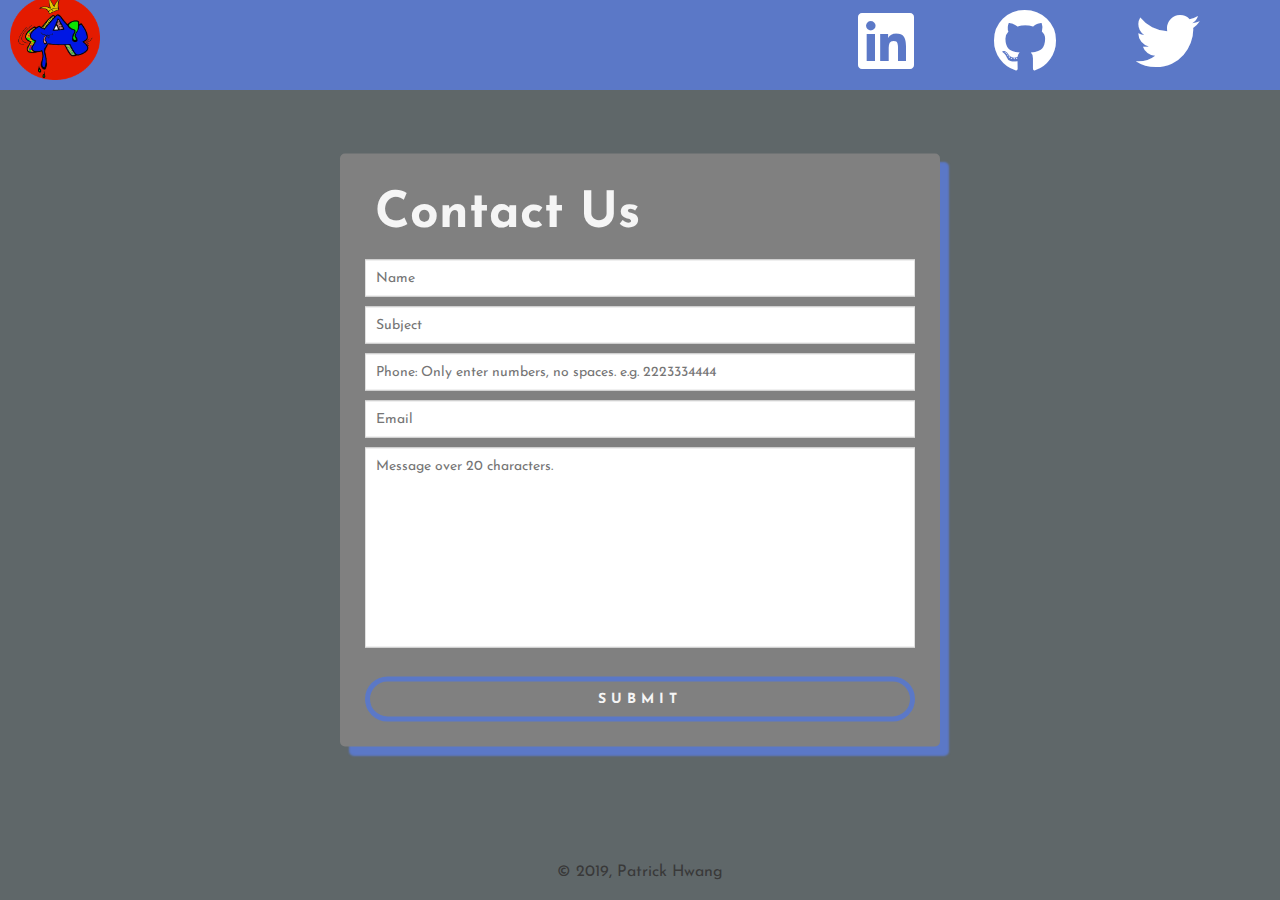
==== index.html @ a1ae89ef "Named contact.html to index.html" ====
<!DOCTYPE html>
<html lang="en" dir="ltr">

<head>
    <meta charset="utf-8">
    <title>Contact Patrick</title>
    <link rel="stylesheet" href="https://use.fontawesome.com/releases/v5.4.1/css/all.css">
    <link rel="stylesheet" href="styles.css">
</head>

<body>
    <nav id="nav">
        <div class="hamburger">
            <div class="line"></div>
            <div class="line"></div>
            <div class="line"></div>
        </div>

        <ul class="nav-links">
            <li id="logo-li">
                <a id="logo" href="pathwang.com"><img src="GrafitiA2colorcircle.png" alt=""></a>
            </li>
            <li class="nav-li">
                <a class="btn" href="https://www.linkedin.com/in/patrick-hwang-695275179/">
                    <i class="fab fa-linkedin fa-lg"></i>
                </a>
            </li>
            <li class="nav-li">
                <a class="btn" href="https://github.com/Hwang08">
                    <i class="fab fa-github fa-lg"></i>
                </a>
            </li>
            <li class="nav-li">
                <a class="btn" href="https://twitter.com/PMH812">
                    <i class="fab fa-twitter fa-lg"></i>
                </a>
            </li>
        </ul>

    </nav>

    <section class="container">
        <div class="wrapper">
            <h1>Contact Us</h1>
            <div id="error_message">

            </div>
            <form action="" id="myform" onsubmit="return validate();">
                <div class="input_field">
                    <input type="text" placeholder="Name" id="name">
                </div>
                <div class="input_field">
                    <input type="text" placeholder="Subject" id="subject">
                </div>
                <div class="input_field">
                    <input type="text" placeholder="Phone: Only enter numbers, no spaces. e.g. 2223334444" id="phone">
                </div>
                <div class="input_field">
                    <input type="email" placeholder="Email" id="email">
                </div>
                <div class="input_field">
                    <textarea rows="10" cols="30" placeholder="Message over 20 characters." id="message"></textarea>
                </div>
                <div class="contact-btn">
                    <input type="submit">
                </div>
            </form>
        </div>
    </section>

    <footer id="contact-footer">
        &copy 2019, Patrick Hwang
    </footer>

    <script src="main.js"></script>
</body>

</html>
---- styles.css ----
/* ------------------------------------------------------------*/
/* ----------------------- contact.html ----------------------- */
/* -------------------------------------------------------------*/

@import url('https://fonts.googleapis.com/css?family=Josefin+Sans');

*{
  margin: 0;
  padding: 0;
  box-sizing: border-box;
  font-family: 'Josefin Sans', sans-serif;
}

body{
	background: #5f6769;
}

input{
  font-size: 14px;
}
textarea{
	min-width: 100%;
	max-width: 100%;
  font-size: 14px;
}

.wrapper{
  position: absolute;
  top: 50%;
  left: 50%;
  transform: translate(-50%,-50%);
  max-width: 600px;
  width: 100%;
  background: grey;
  padding: 25px;
  border-radius: 5px;
  box-shadow: 9px 9px 2px #5b78c7;
}

.wrapper h2{
  text-align: center;
  margin-bottom: 20px;
  text-transform: uppercase;
  letter-spacing: 3px;
  color: #332902;
}

.wrapper .input_field{
  margin-bottom: 10px;
}

.wrapper .input_field input[type="text"],
.wrapper textarea{
  border: 1px solid #e0e0e0;
  width: 100%;
  padding: 10px;
}
.wrapper .input_field input[type="email"],
.wrapper textarea{
  border: 1px solid #e0e0e0;
  width: 100%;
  padding: 10px;
}

.wrapper textarea{
  resize: none;
  height: 200px;
}

.wrapper .contact-btn input[type="submit"]{
  border: 5px solid #5b78c7;
  margin-top: 15px;
  padding: 10px;
  text-align: center;
  width: 100%;
  background: none;
  color: whitesmoke;
  font-size: 14px;
  text-transform: uppercase;
  letter-spacing: 5px;
  font-weight: bold;
  border-radius: 25px;
  transition: 0.4s linear;
  cursor: pointer;
}

.wrapper .contact-btn input[type="submit"]:hover{
  /* button color on hover */
	background: #5b78c7;
  /* font color on hover */
  color: whitesmoke;
}

#error_message{
  margin-bottom: 20px;
  background: #fe8b8e;
  padding: 0px;
  text-align: center;
  font-size: 14px;
  transition: all 0.5s ease;
}


  /* ----------------------------------------------------------- */
/* -------------------- Nav Start --------------------- */
/* ----------------------------------------------------------- */

nav{
  height:10vh;
  background: #5b78c7;
}

.nav-links{
  /* Make's list items in a single row */
  display: flex;
  list-style: none;
  /* Ul 50% of the nav */
  width: 100%;
  /* Ul 100% of the nav height */
  height: 100%;
  /* Horizontally aligns li */
  justify-content: space-around;
  /* Veritcally aligns li */
  align-items: center;
}

.nav-links #logo-li{
  margin: 3px auto 2px 10px;
  /* margin-right: auto; */
}

#logo:after {
	content: '';
	width: 3px;
	height: 3px;
	display: block;
	transition: 500ms;
  }

#logo:hover:after {
  font-size: .5em;
	text-align: center;
	content: 'Home';
	color: whitesmoke;
	width: 100%;
	transition: 500ms;
}

img{
  width: 90px;
}

.nav-li{
  margin-right: 80px;
}

.nav-links li a{
  color: white;
  text-decoration: none;
  font-size: 3em;
}

.nav-links li a:hover{
	opacity: .7;
}

.container{
  /* 90 because of height:10vh; in the nav make 100 or full screen */
  height: 90vh;
  display: flex;
  justify-content: center;
  align-items: center;
}

.container h1{
  margin: 10px;
  font-size: 50px;
  color: whitesmoke;
}

@media screen and (max-width: 768px){

  /* Hamburger lines*/
  .line{
      width: 30px;
      height: 3px;
      background: white;
      margin: 5px;
  }

  nav{
      position: relative;
  }

  .hamburger{
      position: absolute;
      /* Makes custom hamburger icon clickable */
      cursor: pointer;
      right: 5%;
      /* This perfectly centers the hamburger vertically */
      top: 50%;
      transform: translate(-5%, -50%);
      /* After the hamburger is clicked the mask covers the hamburger. This shows the hamburger on top of the mask after the hamburger is opened */
      z-index: 2;
  }

  /* At 768px there is no longer links at the navbar */
  .nav-links{
      /* position is fixed so the page only shows the nav covering the screen */
      position: fixed;
      background: #5b78c7;
      height: 100vh;
      width: 100%;
      /* Aligns li into a single column vertically */
      flex-direction: column;
      /* Mask animation */
      /* Width of circle mask 100px, at 90% right -10% up Vertically towards nav*/
      clip-path: circle(100px at 90% -23%);
      /* For support across browsers */
      -webkit-clip-path: circle(100px at 90% -23%);
      /* Animates the circle mask */
      transition: all 1s ease-out;
      /* Prevents issues with clicking the nav links when hamburger is opened. Doesnt show pointer then below does*/
      pointer-events: none;
  }

  /* When you click the hamburger it opens */
  .nav-links.open{
      /* Width of circle mask fills the screen from 100px to 1000px, at 90% right -10% up Vertically towards nav*/
      clip-path: circle(1000px at 90% -23%);
      /* For support across browsers */
      -webkit-clip-path: circle(1000px at 90% -23%);
      /* Prevents issues with clicking the nav links when hamburger is opened. Show's pointer*/
      pointer-events: all;
  }

  .container{
      flex-direction: column;
  }
  
  /* Fades in the nav links when the hamburger is clicked by slowly adding opacity from 0 to 1.*/
  .nav-links li{
      opacity: 0;
  }

  .nav-links li a{
      font-size: 25px;
  }

  .nav-links li:nth-child(1){
      transition: all 0.5s ease 0.2s;
  }
  .nav-links li:nth-child(2){
      transition: all 0.5s ease 0.4s;
  }
  .nav-links li:nth-child(3){
      transition: all 0.5s ease 0.6s;
  }
  /* Used in JS file */
  li.fade{
      opacity: 1;
  }

}



/* ----------------------------------------------------------- */
/* -------------------- Nav  End --------------------- */
/* ----------------------------------------------------------- */


footer{
	position: absolute;
	bottom: 0;
	color: rgb(57, 57, 57);
	width: 100%;
	text-align: center;
	padding: 20px;
}
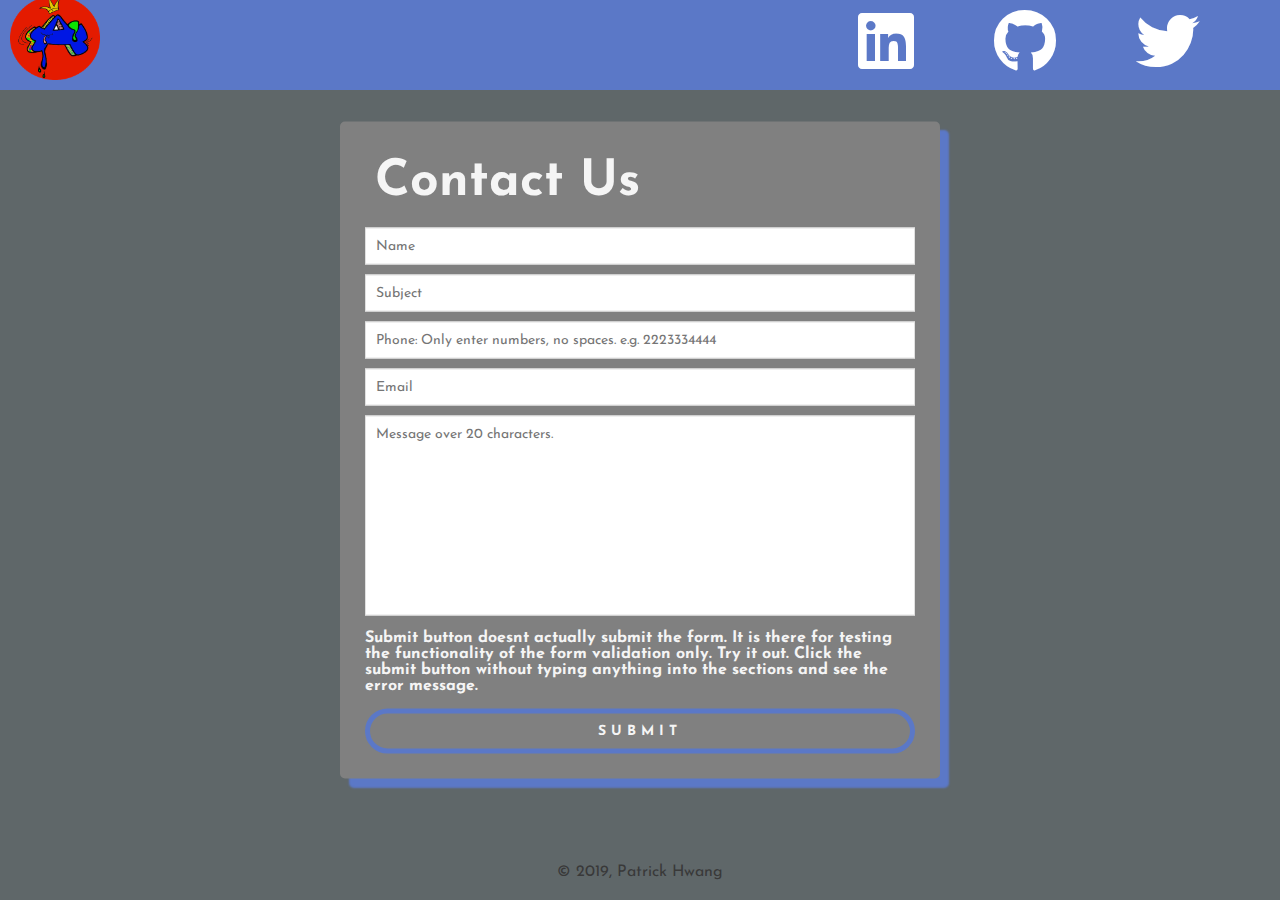
==== commit 60f4e6a7: "Add submit button doesnt actually submit form paragraph." ====
--- a/index.html
+++ b/index.html
@@ -3,7 +3,7 @@
 
 <head>
     <meta charset="utf-8">
-    <title>Contact Patrick</title>
+    <title>Contact</title>
     <link rel="stylesheet" href="https://use.fontawesome.com/releases/v5.4.1/css/all.css">
     <link rel="stylesheet" href="styles.css">
 </head>
@@ -61,6 +61,9 @@
                 <div class="input_field">
                     <textarea rows="10" cols="30" placeholder="Message over 20 characters." id="message"></textarea>
                 </div>
+                <h4>Submit button doesnt actually submit the form. It is there for testing the functionality of the form
+                    validation only. Try it out. Click the submit button without typing anything into the sections and
+                    see the error message.</h4>
                 <div class="contact-btn">
                     <input type="submit">
                 </div>
--- a/styles.css
+++ b/styles.css
@@ -98,6 +98,10 @@
   text-align: center;
   font-size: 14px;
   transition: all 0.5s ease;
+}
+
+h4{
+  color: whitesmoke;
 }
 
 
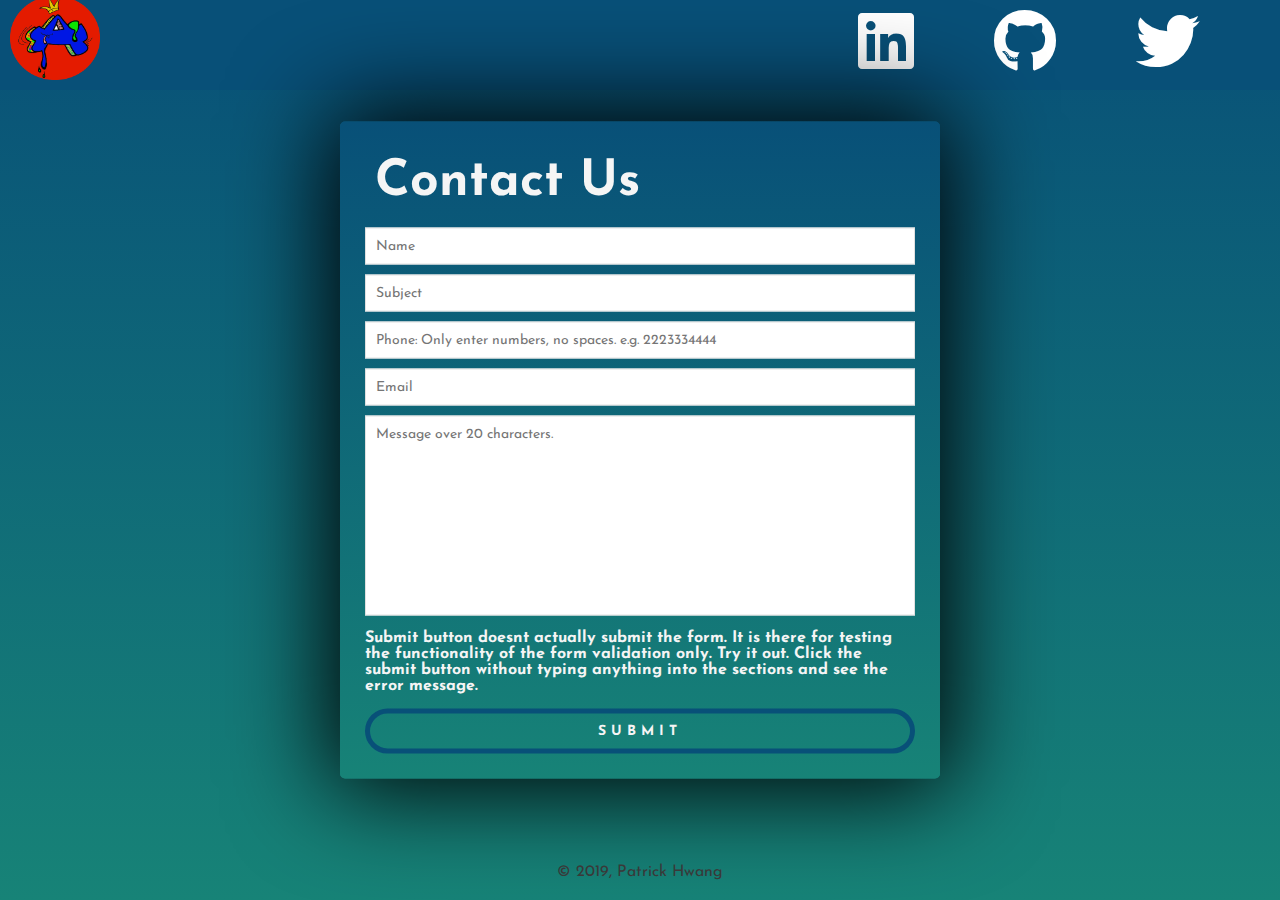
==== commit b0414e96: "Update Twitter link" ====
--- a/index.html
+++ b/index.html
@@ -18,7 +18,7 @@
 
         <ul class="nav-links">
             <li id="logo-li">
-                <a id="logo" href="pathwang.com"><img src="GrafitiA2colorcircle.png" alt=""></a>
+                <a id="logo" href="http://www.pathwang.com"><img src="GrafitiA2colorcircle.png" alt=""></a>
             </li>
             <li class="nav-li">
                 <a class="btn" href="https://www.linkedin.com/in/patrick-hwang-695275179/">
@@ -31,7 +31,7 @@
                 </a>
             </li>
             <li class="nav-li">
-                <a class="btn" href="https://twitter.com/PMH812">
+                <a class="btn" href="https://twitter.com/PatHwang8">
                     <i class="fab fa-twitter fa-lg"></i>
                 </a>
             </li>
--- a/styles.css
+++ b/styles.css
@@ -12,7 +12,7 @@
 }
 
 body{
-	background: #5f6769;
+  background: linear-gradient(#085078, rgb(23, 131, 119));
 }
 
 input{
@@ -31,10 +31,11 @@
   transform: translate(-50%,-50%);
   max-width: 600px;
   width: 100%;
-  background: grey;
+  background: linear-gradient(#085078, rgb(23, 131, 119));
+
   padding: 25px;
   border-radius: 5px;
-  box-shadow: 9px 9px 2px #5b78c7;
+  box-shadow: 0px 0px 100px 10px #000;
 }
 
 .wrapper h2{
@@ -68,7 +69,7 @@
 }
 
 .wrapper .contact-btn input[type="submit"]{
-  border: 5px solid #5b78c7;
+  border: 5px solid #085078;
   margin-top: 15px;
   padding: 10px;
   text-align: center;
@@ -86,7 +87,7 @@
 
 .wrapper .contact-btn input[type="submit"]:hover{
   /* button color on hover */
-	background: #5b78c7;
+	background: #085078;
   /* font color on hover */
   color: whitesmoke;
 }
@@ -111,7 +112,7 @@
 
 nav{
   height:10vh;
-  background: #5b78c7;
+  background: #085078;
 }
 
 .nav-links{
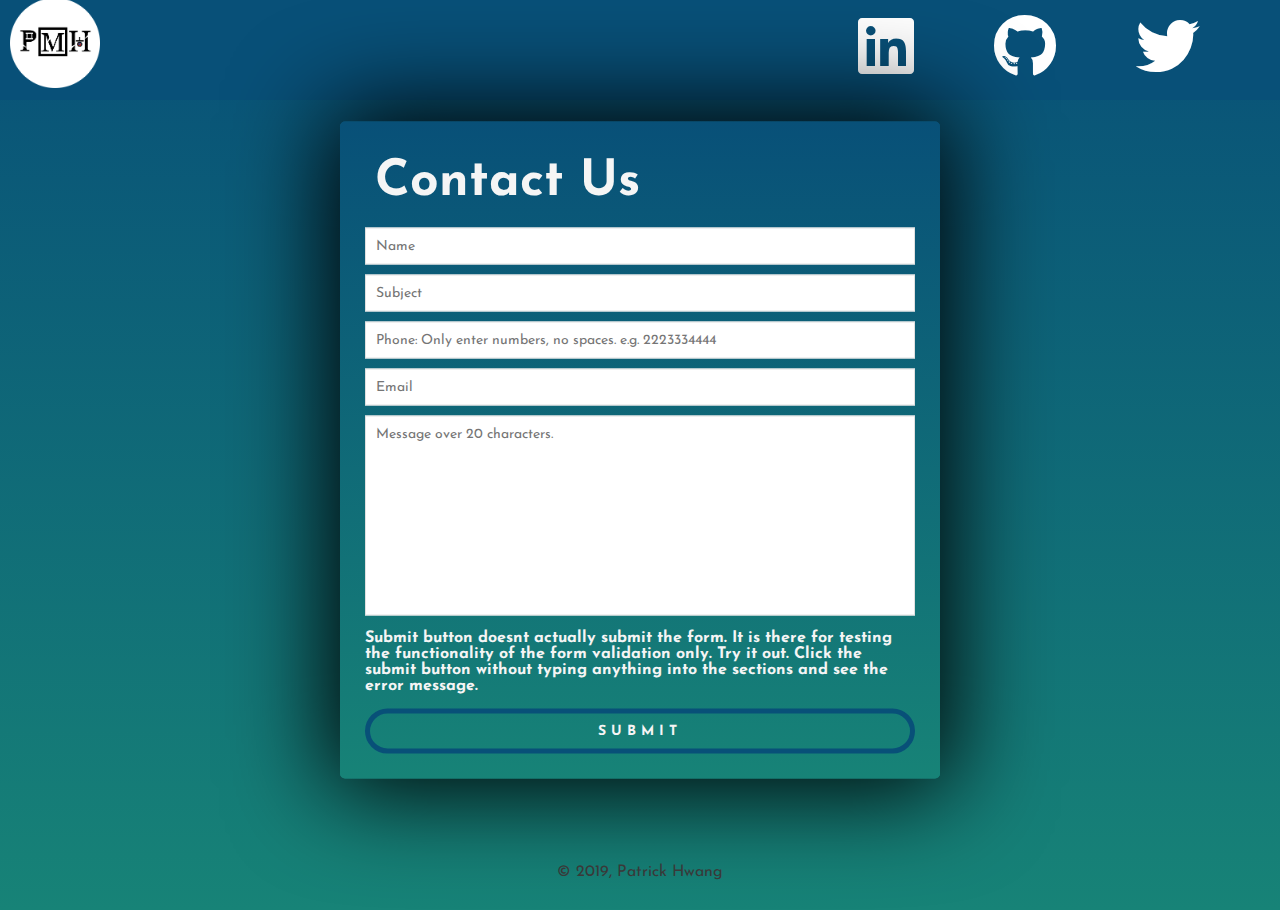
==== commit 521249ca: "Change logo img" ====
--- a/index.html
+++ b/index.html
@@ -2,80 +2,80 @@
 <html lang="en" dir="ltr">
 
 <head>
-    <meta charset="utf-8">
-    <title>Contact</title>
-    <link rel="stylesheet" href="https://use.fontawesome.com/releases/v5.4.1/css/all.css">
-    <link rel="stylesheet" href="styles.css">
+  <meta charset="utf-8">
+  <title>Contact</title>
+  <link rel="stylesheet" href="https://use.fontawesome.com/releases/v5.4.1/css/all.css">
+  <link rel="stylesheet" href="styles.css">
 </head>
 
 <body>
-    <nav id="nav">
-        <div class="hamburger">
-            <div class="line"></div>
-            <div class="line"></div>
-            <div class="line"></div>
+  <nav id="nav">
+    <div class="hamburger">
+      <div class="line"></div>
+      <div class="line"></div>
+      <div class="line"></div>
+    </div>
+
+    <ul class="nav-links">
+      <li id="logo-li">
+        <a id="logo" href="http://www.pathwang.com"><img src="PMH1.5.png" alt=""></a>
+      </li>
+      <li class="nav-li">
+        <a class="btn" href="https://www.linkedin.com/in/patrick-hwang-695275179/">
+          <i class="fab fa-linkedin fa-lg"></i>
+        </a>
+      </li>
+      <li class="nav-li">
+        <a class="btn" href="https://github.com/Hwang08">
+          <i class="fab fa-github fa-lg"></i>
+        </a>
+      </li>
+      <li class="nav-li">
+        <a class="btn" href="https://twitter.com/PatHwang8">
+          <i class="fab fa-twitter fa-lg"></i>
+        </a>
+      </li>
+    </ul>
+
+  </nav>
+
+  <section class="container">
+    <div class="wrapper">
+      <h1>Contact Us</h1>
+      <div id="error_message">
+
+      </div>
+      <form action="" id="myform" onsubmit="return validate();">
+        <div class="input_field">
+          <input type="text" placeholder="Name" id="name">
         </div>
+        <div class="input_field">
+          <input type="text" placeholder="Subject" id="subject">
+        </div>
+        <div class="input_field">
+          <input type="text" placeholder="Phone: Only enter numbers, no spaces. e.g. 2223334444" id="phone">
+        </div>
+        <div class="input_field">
+          <input type="email" placeholder="Email" id="email">
+        </div>
+        <div class="input_field">
+          <textarea rows="10" cols="30" placeholder="Message over 20 characters." id="message"></textarea>
+        </div>
+        <h4>Submit button doesnt actually submit the form. It is there for testing the functionality of the form
+          validation only. Try it out. Click the submit button without typing anything into the sections and
+          see the error message.</h4>
+        <div class="contact-btn">
+          <input type="submit">
+        </div>
+      </form>
+    </div>
+  </section>
 
-        <ul class="nav-links">
-            <li id="logo-li">
-                <a id="logo" href="http://www.pathwang.com"><img src="GrafitiA2colorcircle.png" alt=""></a>
-            </li>
-            <li class="nav-li">
-                <a class="btn" href="https://www.linkedin.com/in/patrick-hwang-695275179/">
-                    <i class="fab fa-linkedin fa-lg"></i>
-                </a>
-            </li>
-            <li class="nav-li">
-                <a class="btn" href="https://github.com/Hwang08">
-                    <i class="fab fa-github fa-lg"></i>
-                </a>
-            </li>
-            <li class="nav-li">
-                <a class="btn" href="https://twitter.com/PatHwang8">
-                    <i class="fab fa-twitter fa-lg"></i>
-                </a>
-            </li>
-        </ul>
+  <footer id="contact-footer">
+    &copy 2019, Patrick Hwang
+  </footer>
 
-    </nav>
-
-    <section class="container">
-        <div class="wrapper">
-            <h1>Contact Us</h1>
-            <div id="error_message">
-
-            </div>
-            <form action="" id="myform" onsubmit="return validate();">
-                <div class="input_field">
-                    <input type="text" placeholder="Name" id="name">
-                </div>
-                <div class="input_field">
-                    <input type="text" placeholder="Subject" id="subject">
-                </div>
-                <div class="input_field">
-                    <input type="text" placeholder="Phone: Only enter numbers, no spaces. e.g. 2223334444" id="phone">
-                </div>
-                <div class="input_field">
-                    <input type="email" placeholder="Email" id="email">
-                </div>
-                <div class="input_field">
-                    <textarea rows="10" cols="30" placeholder="Message over 20 characters." id="message"></textarea>
-                </div>
-                <h4>Submit button doesnt actually submit the form. It is there for testing the functionality of the form
-                    validation only. Try it out. Click the submit button without typing anything into the sections and
-                    see the error message.</h4>
-                <div class="contact-btn">
-                    <input type="submit">
-                </div>
-            </form>
-        </div>
-    </section>
-
-    <footer id="contact-footer">
-        &copy 2019, Patrick Hwang
-    </footer>
-
-    <script src="main.js"></script>
+  <script src="main.js"></script>
 </body>
 
 </html>--- a/styles.css
+++ b/styles.css
@@ -111,7 +111,7 @@
 /* ----------------------------------------------------------- */
 
 nav{
-  height:10vh;
+  height: 100px;
   background: #085078;
 }
 
@@ -123,15 +123,14 @@
   width: 100%;
   /* Ul 100% of the nav height */
   height: 100%;
-  /* Horizontally aligns li */
-  justify-content: space-around;
-  /* Veritcally aligns li */
+  justify-content: center;
   align-items: center;
 }
 
 .nav-links #logo-li{
-  margin: 3px auto 2px 10px;
-  /* margin-right: auto; */
+  /* margin: 3px auto 2px 10px; */
+  margin: 0px auto 0px 10px;
+  padding: 0px !important;
 }
 
 #logo:after {
@@ -139,10 +138,13 @@
 	width: 3px;
 	height: 3px;
 	display: block;
-	transition: 500ms;
+  transition: 500ms;
+  margin: 0 !important;
+  padding: 0 !important;
   }
 
 #logo:hover:after {
+  margin: 0 !important;
   font-size: .5em;
 	text-align: center;
 	content: 'Home';
